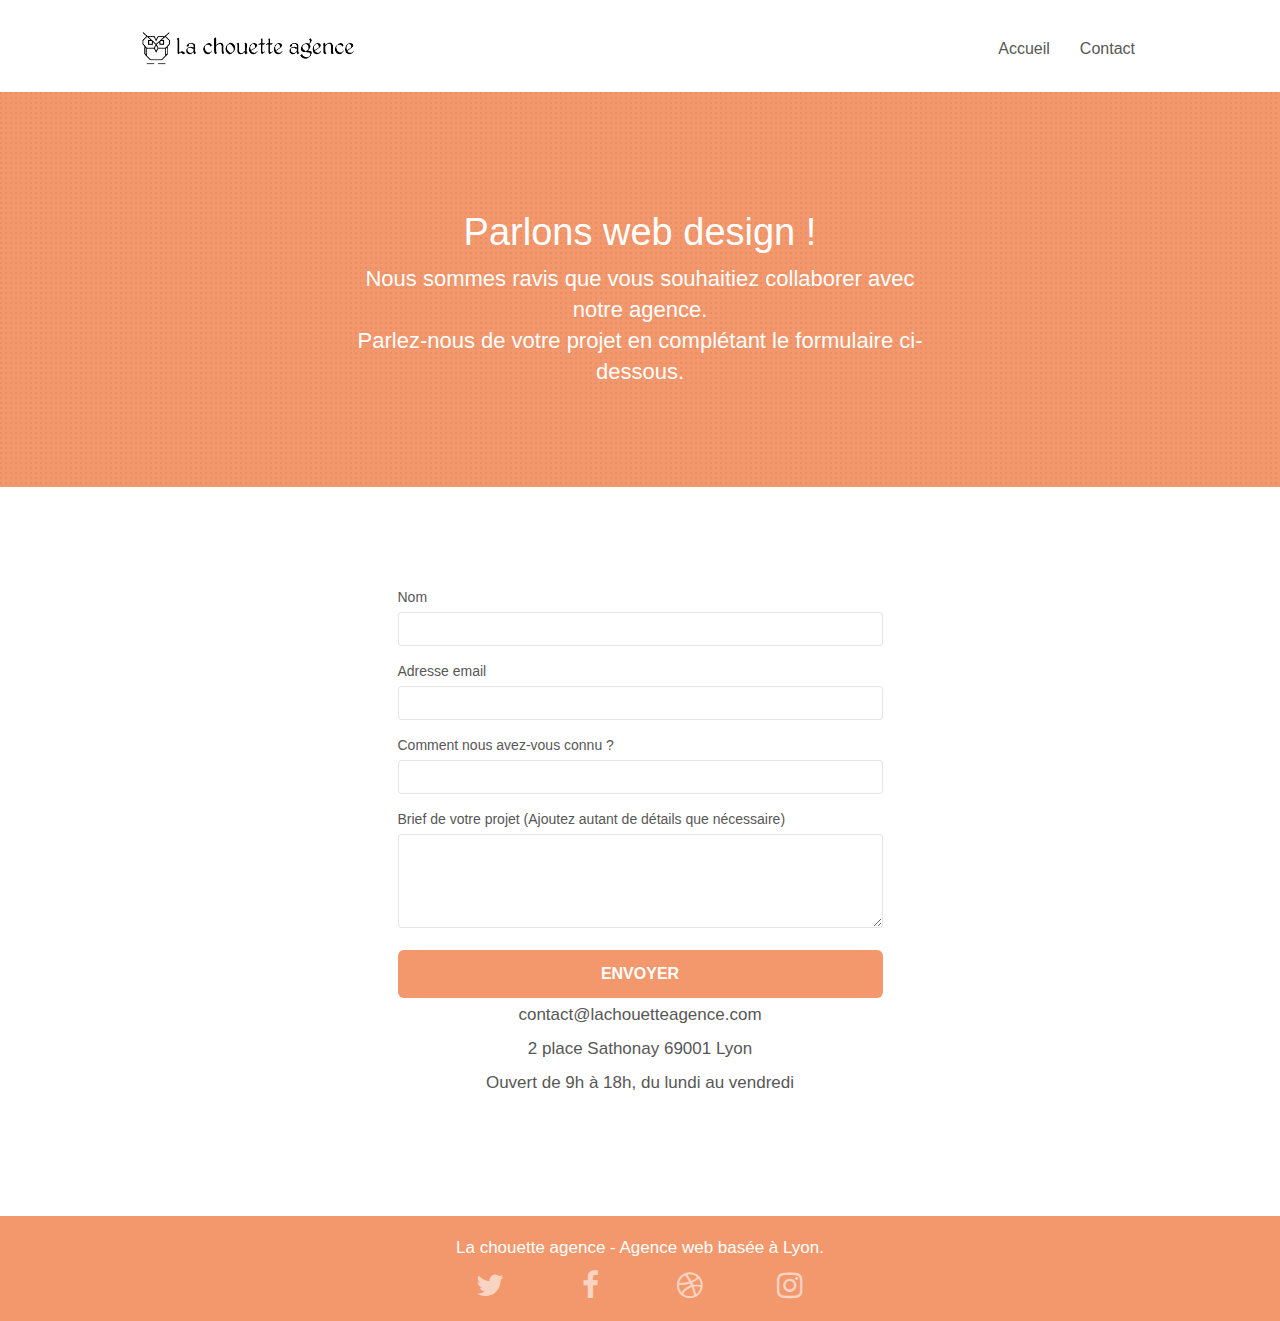
==== contact.html @ 92f88ef2 "<blockquote> pour citation + contraste sur texte" ====
<!doctype html>
<html lang="fr">
<head>
    <meta charset="UTF-8">
    <meta name="description" content="Agence de web design basée à Lyon en région Auvergne-Rhône-Alpes">
	<meta name="robots" content="index, follow"/>
    <meta name="viewport" content="width=device-width, initial-scale=1.0, viewport-fit=cover">
    <link rel="shortcut icon" type="image/png" href="favicon.jpg">
    
	<link rel="stylesheet" type="text/css" href="./css/bootstrap.css">
	<link rel="stylesheet" type="text/css" href="style.css">
	<link rel="stylesheet" type="text/css" href="./css/font-awesome.css">
	<link rel="stylesheet" type="text/css" href="./css/et-line.css">

	<title>La Chouette Agence</title>

<!-- Analytics -->

<!-- Global site tag (gtag.js) - Google Analytics -->
<script async src="https://www.googletagmanager.com/gtag/js?id=G-8JYK0KN8S6"></script>
	<script>
	window.dataLayer = window.dataLayer || [];
	function gtag(){dataLayer.push(arguments);}
	gtag('js', new Date());

	gtag('config', 'G-8JYK0KN8S6');
	</script>

</head>

<body>
<!-- Principal conteneur -->
<div class="page-container">
    
<!-- bloc-0 -->
<header class="bloc bgc-white l-bloc " id="bloc-0">
	<div class="container bloc-sm">
		<nav class="navbar row">
			<div class="navbar-header">
				<a class="navbar-brand" href="index.html">
				<img src="img/la-chouette-agence.png" alt="Logo Web Design Chouette Agence" height="40"/></a>
				
				<button id="nav-toggle" type="button" class="ui-navbar-toggle navbar-toggle" data-toggle="collapse" data-target=".navbar-1">
					<span class="sr-only">Toggle navigation</span>
					<span class="icon-bar"></span>
					<span class="icon-bar"></span>
					<span class="icon-bar"></span>
				</button>
			</div>
			<div class="collapse navbar-collapse navbar-1 special-dropdown-nav">
				<ul class="site-navigation nav navbar-nav">
					<li><a href="index.html">Accueil</a></li>
					<li><a href="contact.html">Contact</a></li>
				</ul>
			</div>
		</nav>
	</div>
</header>
<!-- bloc-0 END -->

<!-- bloc-6 -->
<div class="bloc bg-dots-bg bg-repeat bgc-atomic-tangerine d-bloc bloc-bg-texture texture-paper" id="bloc-6">
	<div class="container bloc-lg">
		<div class="row">
			<div class="col-sm-12">
				<h1 class="text-center hero-bloc-text tc-white">Parlons web design !</h1>
				<h2 class="text-center mg-lg tc-white tight-width-whitespace">Nous sommes ravis que vous souhaitiez collaborer avec notre agence.<br>
					Parlez-nous de votre projet en complétant le formulaire ci-dessous.</h2>
			</div>
		</div>
	</div>
</div>
<!-- bloc-6 END -->

<!-- bloc-7 -->
<div class="bloc bgc-white l-bloc" id="bloc-7">
	<div class="container bloc-lg">
		<div class="row responsive-center">
			<div class="col-sm-6">
				<form id="form_1" novalidate success-msg="Your message has been sent." fail-msg="Sorry it seems that our mail server is not responding, Sorry for the inconvenience!">
					<div class="form-group">
						<label>Nom</label>
						<input id="name" class="form-control" required />
					</div>
					<div class="form-group">
						<label>Adresse email</label>
						<input id="email" class="form-control" type="email" required />
					</div>
					<div class="form-group">
						<label>Comment nous avez-vous connu ?</label>
						<input class="form-control" type="email" required id="input_504" />
					</div>
					<div class="form-group">
						<label>Brief de votre projet (Ajoutez autant de détails que nécessaire)<br></label>
						<textarea id="message" class="form-control" rows="4" cols="50" required></textarea>
					</div> 
					<button class="bloc-button btn btn-lg btn-block cta-hero btn-atomic-tangerine" type="submit">Envoyer</button>
				</form>
			</div>
			<div class="col-sm-6 responsive-center sizing">
				<p>contact@lachouetteagence.com</p>
				<p>2 place Sathonay 69001 Lyon</p>
				<p>Ouvert de 9h à 18h, du lundi au vendredi</p>
				</p>
			</div>
		</div>
	</div>
</div>
<!-- bloc-7 END -->

<!-- ScrollToTop Button -->
<a class="bloc-button btn btn-d scrollToTop" onclick="scrollToTarget('1')"><span class="fa fa-chevron-up"></span></a>
<!-- ScrollToTop Button END-->


<!-- Footer - bloc-8 -->
<footer class="bloc bgc-atomic-tangerine d-bloc" id="bloc-8">
	<div class="container bloc-sm">
		<div class="row">
			<div class="col-sm-12">
				<p class="text-center white">La chouette agence - Agence web basée à Lyon.</p>
				<div class="row row-no-gutters social">
					<div class="col-sm-3">
						<div class="text-center">
							<a class="social" href="index.html"><span class="fa fa-twitter icon-md"></span></a>
						</div>
					</div>
					<div class="col-sm-3">
						<div class="text-center">
							<a class="social" href="index.html"><span class="fa fa-facebook icon-md"></span></a>
						</div>
					</div>
					<div class="col-sm-3">
						<div class="text-center">
							<a class="social" href="index.html"><span class="fa fa-dribbble icon-md"></span></a>
						</div>
					</div>
					<div class="col-sm-3">
						<div class="text-center">
							<a class="social" href="index.html"><span class="fa fa-instagram icon-md"></span></a>
						</div>
					</div>
				</div>
			</div>
		</div>
	</div>
</footer>
<!-- Footer - bloc-8 END -->

</div>
<!-- Principal conteneur END -->
    
<script src="./js/jquery-2.1.0.js"></script>
<script src="./js/bootstrap.js"></script>
<script src="./js/blocs.js"></script>
<script src="./js/jqBootstrapValidation.js"></script>
<script src="./js/formHandler.js"></script>

</body>
</html>
---- style.css ----
body {
    margin: 0;
    padding: 0;
    background: #FFF;
    overflow-x: hidden;
    -webkit-font-smoothing: antialiased;
    -moz-osx-font-smoothing: grayscale;
}

strong {
    font-weight:normal;
}

.text-justify {
    display: flex;
    flex-direction: column;
    align-items: center;
}

a,
button {
    transition: all .3s ease-in-out;
    outline: none!important;
}

a:hover {
    text-decoration: none;
    cursor: pointer;
}

#page-loading-blocs-notifaction {
    position: fixed;
    top: 0;
    bottom: 0;
    width: 100%;
    z-index: 100000;
    background: #FFFFFF url("img/pageload-spinner.gif") no-repeat center center;
}

.bloc {
    width: 100%;
    clear: both;
    -webkit-background-size: cover;
    -moz-background-size: cover;
    -o-background-size: cover;
    background-size: cover;
    position: relative;
}

.bloc .container {
    padding-left: 0;
    padding-right: 0;
}

.bloc-lg {
    padding: 100px 50px;
}

.bloc-md {
    padding: 50px;
}

.bloc-sm {
    padding: 20px 50px;
}

.bg-center,
.bg-l-edge,
.bg-r-edge,
.bg-t-edge,
.bg-b-edge,
.bg-tl-edge,
.bg-bl-edge,
.bg-tr-edge,
.bg-br-edge,
.bg-repeat {
    -webkit-background-size: auto!important;
    -moz-background-size: auto!important;
    -o-background-size: auto!important;
    background-size: auto!important;
}

.bg-repeat {
    background: repeat;
}

.bg-t-edge {
    background: top no-repeat;
}

.bloc-bg-texture::before {
    content: "";
    background-size: 2px 2px;
    position: absolute;
    top: 0;
    bottom: 0;
    left: 0;
    right: 0;
}

/* .texture-paper::before {
    background: url("img/texture-paper.png");
    background-size: 280px 280px;
} */

.b-parallax {
    background-attachment: fixed;
}

.d-bloc {
    color: rgba(255, 255, 255, .7);
}

.d-bloc button:hover {
    color: rgba(255, 255, 255, .9);
}

.d-bloc .icon-round,
.d-bloc .icon-square,
.d-bloc .icon-rounded,
.d-bloc .icon-semi-rounded-a,
.d-bloc .icon-semi-rounded-b {
    border-color: rgba(255, 255, 255, .9);
}

.d-bloc .divider-h span {
    border-color: rgba(255, 255, 255, .2);
}

.d-bloc .a-btn,
.d-bloc .navbar a,
.d-bloc .navbar-brand,
.d-bloc a .icon-sm,
.d-bloc a .icon-md,
.d-bloc a .icon-lg,
.d-bloc a .icon-xl,
.d-bloc h1 a,
.d-bloc h2 a,
.d-bloc h3 a,
.d-bloc h4 a,
.d-bloc h5 a,
.d-bloc h6 a,
.d-bloc p a {
    color: rgba(255, 255, 255, .6);
}

.d-bloc .a-btn:hover,
.d-bloc .navbar a:hover,
.d-bloc .navbar-brand:hover,
.d-bloc a:hover .icon-sm,
.d-bloc a:hover .icon-md,
.d-bloc a:hover .icon-lg,
.d-bloc a:hover .icon-xl,
.d-bloc h1 a:hover,
.d-bloc h2 a:hover,
.d-bloc h3 a:hover,
.d-bloc h4 a:hover,
.d-bloc h5 a:hover,
.d-bloc h6 a:hover,
.d-bloc p a:hover {
    color: rgba(255, 255, 255, 1);
}

.d-bloc .navbar-toggle .icon-bar {
    background: rgba(255, 255, 255, 1);
}

.d-bloc .btn-wire,
.d-bloc .btn-wire:hover {
    color: rgba(255, 255, 255, 1);
    border-color: rgba(255, 255, 255, 1);
}

.d-bloc .panel {
    color: rgba(0, 0, 0, .5);
}

.d-bloc .panel button:hover {
    color: rgba(0, 0, 0, .7);
}

.d-bloc .panel icon {
    border-color: rgba(0, 0, 0, .7);
}

.d-bloc .panel .divider-h span {
    border-color: rgba(0, 0, 0, .1);
}

.d-bloc .panel .a-btn {
    color: rgba(0, 0, 0, .6);
}

.d-bloc .panel .a-btn:hover {
    color: rgba(0, 0, 0, 1);
}

.d-bloc .panel .btn-wire,
.d-bloc .panel .btn-wire:hover {
    color: rgba(0, 0, 0, .7);
    border-color: rgba(0, 0, 0, .3);
}

.d-bloc .panel,
.l-bloc {
    color: rgba(0, 0, 0, .5);
}

.d-bloc .panel button:hover,
.l-bloc button:hover {
    color: rgba(0, 0, 0, .7);
}

.l-bloc .icon-round,
.l-bloc .icon-square,
.l-bloc .icon-rounded,
.l-bloc .icon-semi-rounded-a,
.l-bloc .icon-semi-rounded-b {
    border-color: rgba(0, 0, 0, .7);
}

.d-bloc .panel .divider-h span,
.l-bloc .divider-h span {
    border-color: rgba(0, 0, 0, .1);
}

.d-bloc .panel .a-btn,
.l-bloc .a-btn,
.l-bloc .navbar a,
.l-bloc .navbar-brand,
.l-bloc a .icon-sm,
.l-bloc a .icon-md,
.l-bloc a .icon-lg,
.l-bloc a .icon-xl,
.l-bloc h1 a,
.l-bloc h2 a,
.l-bloc h3 a,
.l-bloc h4 a,
.l-bloc h5 a,
.l-bloc h6 a,
.l-bloc p a {
    color: rgba(0, 0, 0, .6);
}

.d-bloc .panel .a-btn:hover,
.l-bloc .a-btn:hover,
.l-bloc .navbar a:hover,
.l-bloc .navbar-brand:hover,
.l-bloc a:hover .icon-sm,
.l-bloc a:hover .icon-md,
.l-bloc a:hover .icon-lg,
.l-bloc a:hover .icon-xl,
.l-bloc h1 a:hover,
.l-bloc h2 a:hover,
.l-bloc h3 a:hover,
.l-bloc h4 a:hover,
.l-bloc h5 a:hover,
.l-bloc h6 a:hover,
.l-bloc p a:hover {
    color: rgba(0, 0, 0, 1);
}

.l-bloc .navbar-toggle .icon-bar {
    color: rgba(0, 0, 0, .6);
}

.d-bloc .panel .btn-wire,
.d-bloc .panel .btn-wire:hover,
.l-bloc .btn-wire,
.l-bloc .btn-wire:hover {
    color: rgba(0, 0, 0, .7);
    border-color: rgba(0, 0, 0, .3);
}

.voffset {
    margin-top: 30px;
}

.remark {
    font-size: 18px;
}

.voffset-lg {
    margin-top: 80px;
}

.row-no-gutters {
    margin-right: 0;
    margin-left: 0;
}

.row.row-no-gutters > [class^="col-"],
.row.row-no-gutters > [class*=" col-"] {
    padding-right: 0;
    padding-left: 0;
}

#bloc-1-hero h1 {
    font-size: 32px;
}

.navbar {
    margin-bottom: 0;
    z-index: 1;
}

.navbar-brand {
    height: auto;
    padding: 3px 15px;
    font-size: 25px;
    font-weight: normal;
    font-weight: 600;
    line-height: 44px;
}

.navbar-brand img {
    max-height: 200px;
    margin: 0 5px 0 0;
    display: inline;
}

.navbar-brand img[src$=svg] {
    min-width: 100px;
}

.nav-center .navbar-brand img {
    margin: 0;
}

.navbar .nav {
    padding-top: 2px;
    margin-right: -16px;
    float: right;
    z-index: 1;
}

.nav > li {
    float: left;
    margin-top: 4px;
    font-size: 16px;
}

.navbar-nav .open .dropdown-menu > li > a {
    text-align: inherit;
}

.nav > li a:hover,
.nav > li a:focus {
    background: transparent;
}

.navbar-toggle {
    margin: 10px 10px 0 0;
    border: 0px;
}

.navbar-toggle:hover {
    background: transparent!important;
}

.navbar-toggle .icon-bar {
    background-color: rgba(0, 0, 0, .5);
    width: 26px;
}

.nav-invert .navbar .nav {
    float: left;
}

.nav-invert .navbar-header,
.nav-invert .navbar-brand {
    float: right;
    position: relative;
    z-index: 2;
}

@media (min-width: 768px) {
    .site-navigation {
        position: absolute;
        top: 50%;
        right: 20px;
        transform: translate(0, -50%);
        -webkit-transform: translateY(-50%);
    }
    .nav > li .dropdown-menu a,
    .nav > li .dropdown-menu a:hover {
        color: #484848;
    }
    .nav-invert .site-navigation {
        left: 0;
        right: 0;
    }
    .nav-center {
        text-align: center;
    }
    .nav-center .navbar-header {
        width: 100%;
    }
    .nav-center .navbar-header,
    .nav-center .navbar-brand,
    .nav-center .nav > li {
        float: none;
        display: inline-block;
    }
    .nav-center .site-navigation {
        position: relative;
        width: 100%;
        right: 0;
        margin-right: 0px;
        margin-top: 20px;
    }
    .nav-center.mini-nav .navbar-toggle {
        float: none;
        margin: 10px auto 0;
    }
}

.nav > li > .dropdown a {
    background: none!important;
    display: block;
    padding: 14px 15px;
}

nav .caret {
    margin: 0 5px;
}

.dropdown-menu .dropdown-menu {
    top: -8px;
    left: 100%;
}

.dropdown-menu .dropmenu-flow-right {
    top: 100%;
    left: 0;
    margin-left: -1px;
    border-top-left-radius: 0;
    border-top-right-radius: 0;
}

.dropdown-menu .dropdown span {
    border: 4px solid black;
    border-top-color: transparent;
    border-right-color: transparent;
    border-bottom-color: transparent;
    margin: 6px -5px 0 0!important;
    float: right;
}

.mg-md {
    margin-top: 10px;
    margin-bottom: 20px;
}

.mg-lg {
    margin-top: 10px;
    margin-bottom: 40px;
}

.btn {
    margin: 0 5px 5px 0;
}

.btn.pull-right {
    margin: 0 0 5px 5px;
}

.btn-d,
.btn-d:hover,
.btn-d:focus {
    color: #FFF;
    background: rgba(0, 0, 0, .3);
}

button {
    outline: none!important;
}

.btn-rd {
    border-radius: 40px;
}

.btn-clean {
    border: 1px solid rgba(0, 0, 0, .08);
    border-bottom-color: rgba(0, 0, 0, .1);
    text-shadow: 0 1px 0 rgba(0, 0, 1, .1);
    box-shadow: 0 1px 3px rgba(0, 0, 1, .25), inset 0 1px 0 0 rgba(255, 255, 255, .15);
}

.icon-md {
    font-size: 30px!important;
}

.icon-lg {
    font-size: 60px!important;
}

.sm-shadow {
    text-shadow: 0 1px 2px rgba(0, 0, 0, .3);
}

.panel-sq,
.panel-sq .panel-heading,
.panel-sq .panel-footer {
    border-radius: 0;
}

.panel-rd {
    border-radius: 30px;
}

.panel-rd .panel-heading {
    border-radius: 29px 29px 0 0;
}

.panel-rd .panel-footer {
    border-radius: 0 0 29px 29px;
}

.form-control {
    border-color: rgba(0, 0, 0, .1);
    box-shadow: none;
}

.scrollToTop {
    width: 40px;
    height: 40px;
    position: fixed;
    bottom: 20px;
    right: 20px;
    opacity: 0;
    z-index: 500;
    transition: all .3s ease-in-out;
}

.scrollToTop span {
    margin-top: 6px;
}

.showScrollTop {
    font-size: 14px;
    opacity: 1;
}

a[data-lightbox] {
    position: relative;
    display: block;
    text-align: center;
}

a[data-lightbox]:hover::before {
    content: "+";
    font-family: "HelveticaNeue-Light", "Helvetica Neue Light", "Helvetica Neue", Helvetica, Arial;
    font-size: 32px;
    width: 50px;
    height: 50px;
    margin-left: -25px;
    border-radius: 50%;
    background: rgba(0, 0, 0, .6);
    color: #FFF;
    font-weight: 100;
    z-index: 1;
    position: absolute;
    top: 50%;
    transform: translateY(-50%);
    -webkit-transform: translateY(-50%);
}

a[data-lightbox]:hover img {
    opacity: 0.6;
    -webkit-animation-fill-mode: none;
    animation-fill-mode: none;
}

#lightbox-modal {
    display: flex;
    align-items: center;
}

#lightbox-modal .modal-dialog {
    width: 90%;
    max-width: 900px;
    margin: 0 auto 0;
}

#lightbox-modal .modal-dialog img {
    max-height: 90vh;
    margin: 0 auto;
}

.lightbox-caption {
    padding: 20px;
    color: #FFF;
    background: rgba(0, 0, 0, .5);
    position: absolute;
    left: 15px;
    right: 15px;
    bottom: 5px;
}

.close-lightbox {
    color: #FFF;
    font-size: 30px;
    position: absolute;
    top: 20px;
    right: 20px;
    z-index: 20;
    background: rgba(0, 0, 0, .5);
    border: none;
    line-height: 30px;
    padding: 0 9px 5px;
    opacity: 0.3;
}

.close-lightbox:hover,
.next-lightbox:hover,
.prev-lightbox:hover {
    opacity: 1.0;
    color: #FFF;
}

.next-lightbox,
.prev-lightbox {
    font-size: 20px;
    color: rgba(255, 255, 255, .9);
    background: rgba(0, 0, 0, .5);
    transition: all .2s ease-in-out;
    position: absolute;
    top: 45%;
    z-index: 1;
    opacity: 0.4;
}

.next-lightbox {
    padding: 6px 8px 1px 13px;
    right: 25px;
}

.prev-lightbox {
    padding: 6px 13px 1px 10px;
    left: 25px;
}

.snapshot-lb .modal-body {
    padding-bottom: 45px;
}

.snapshot-lb .lightbox-caption {
    padding: 0;
    color: rgba(0, 0, 0, .5);
    background: none;
}

h1,
h2,
h3,
h4,
h5,
h6,
p,
label,
.btn,
a {
    font-family: "helvetica";
    font-weight: 400;
    color: #575757!important;
}

.container {
    max-width: 1000px;
}

.hero-bloc-text {
    font-size: 38px;
}

.hero-bloc-text-sub {
    font-size: 36px;
}

.statement-bloc-text {
    line-height: 26px;
    font-style: italic;
    font-size: 20px;
    text-align: center;
    font-weight: lighter;
    max-width: 520px;
    margin: auto auto auto auto;
}

p {
    font-size: 17px;
}

.tight-width-whitespace {
    max-width: 600px;
    margin: auto auto auto auto;
}

.h1 {
    font-size: 20px;
    font-family: "Open Sans";
}

.cta-hero {
    margin-top: 22px;
    color: #FFFFFF!important;
    text-transform: uppercase;
    padding: 12px 28px 12px 28px;
    font-size: 16px;
    font-weight: 700;
}

.social {
    max-width: 400px;
    margin: auto auto auto auto;
}

h2 {
    font-size: 22px;
    line-height: 1.4em;
}

h3 {
    font-size: 15px;
    text-transform: uppercase;
    font-weight: 700;
    color: #333333!important;
}

.med-width-whitespace {
    max-width: 800px;
    margin: auto auto auto auto;
    box-shadow: 0px 0px 0px #000000;
}

h1 {
    color: #333333!important;
}

h4 {
    color: #333333!important;
}

.icons {
    margin-bottom: 14px;
    margin-top: 24px;
}

.white {
    color: #FFFFFF!important;
}

.portfolio-thumb {
    margin-bottom: 24px;
}

.portfolio-row {
    margin-bottom: 44px;
    margin-top: 50px;
}

.avatar {
    box-shadow: 0px 4px 9px rgba(0, 0, 0, 0.3);
}

.black-background {
    background-color: rgba(100, 86, 50, 0.95);
    padding: 40px 40px 40px 40px;
}

.bold-link {
    font-weight: 900;
    text-decoration: underline!important;
}

.bgc-white {
    background-color: #FFFFFF;
}

.bgc-dark-slate-blue {
    background-color: #364577;
}

.bgc-atomic-tangerine {
    background-color: #F3976C;
}

.tc-white {
    color: #FFFF!important;
}

.btn-atomic-tangerine {
    background: #F3976C;
    color: #FFFFFF!important;
}

.btn-atomic-tangerine:hover {
    background: #c27956!important;
    color: #FFFFFF!important;
}

.ltc-white {
    color: #FFFFFF!important;
}

.ltc-white:hover {
    color: #cccccc!important;
}

.ltc-atomic-tangerine {
    color: #F3976C!important;
}

.ltc-atomic-tangerine:hover {
    color: #c27956!important;
}

.icon-dark-slate-blue {
    color: #364577!important;
    border-color: #364577!important;
}

.bg-dots-bg {
    background-image: url("img/dots-bg.png");
}

/* .bg-lines-h2-bg {
    background-image: url("img/lines-h2-bg.png");
} */

.bg-banniere {
    background-image: url("img/la-chouette-agence-banniere.jpg");
}

.bg-presentation {
    background-image: url("img/image-de-presentation.bmp");
}

@media (max-width: 1024px) {
    .bloc {
        padding-left: 20px;
        padding-right: 20px;
    }
    .bloc.full-width-bloc,
    .bloc-tile-2.full-width-bloc .container,
    .bloc-tile-3.full-width-bloc .container,
    .bloc-tile-4.full-width-bloc .container {
        padding-left: 0;
        padding-right: 0;
    }
}

@media (max-width: 992px) and (min-width: 768px) {
    .navbar .nav {
        max-width: 80%
    }
    .nav-center.navbar .nav {
        max-width: 100%
    }
}

@media only screen and (min-width: 768px) and (max-width: 1024px) and (orientation: landscape) {
    .b-parallax {
        background-attachment: scroll;
    }
}

@media only screen and (min-width: 1024px) and (max-width: 1366px) and (-webkit-min-device-pixel-ratio: 1.5) {
    .b-parallax {
        background-attachment: scroll;
    }
}

@media (max-width: 991px) {
    .container {
        width: 100%;
    }
    .b-parallax {
        background-attachment: scroll;
    }
    .page-container,
    #hero-bloc {
        overflow-x: hidden;
        position: relative;
    }
    /* .bloc {
        padding-left: constant(safe-area-inset-left);
        padding-right: constant(safe-area-inset-right);
    } */
    .bloc-group,
    .bloc-group .bloc {
        display: block;
        width: 100%;
    }
    .bloc-fill-screen .fill-bloc-top-edge,
    .bloc-fill-screen .fill-bloc-bottom-edge {
        padding: 0 20px;
        /* padding-left: constant(safe-area-inset-left);
        padding-right: constant(safe-area-inset-right); */
    }
}

@media (max-width: 767px) {
    .page-container {
        overflow-x: hidden;
        position: relative;
    }
    h1,
    h2,
    h3,
    h4,
    h5,
    h6,
    p,
    #disqus_thread {
        padding-left: 10px!important;
        padding-right: 10px!important;
    }
    .b-parallax {
        background-attachment: scroll;
    }
    .navbar .nav {
        padding-top: 0;
        border-top: 1px solid rgba(0, 0, 0, .2);
        float: none!important;
    }
    .navbar.row {
        margin-left: 0;
        margin-right: 0;
    }
    .site-navigation {
        position: inherit;
        transform: none;
        -webkit-transform: none;
        -ms-transform: none;
    }
    .nav > li {
        margin-top: 0;
        border-bottom: 1px solid rgba(0, 0, 0, .1);
        background: rgba(0, 0, 0, .05);
        text-align: left;
        padding-left: 15px;
        width: 100%;
    }
    .nav > li:hover {
        background: rgba(0, 0, 0, .08);
    }
    .dropdown .dropdown a .caret {
        float: none;
        margin: 5px 0 0 10px!important;
        border: 4px solid black;
        border-bottom-color: transparent;
        border-right-color: transparent;
        border-left-color: transparent;
    }
    #hero-bloc .navbar .nav {
        background: rgba(0, 0, 0, .8);
    }
    #hero-bloc .navbar .nav a {
        color: rgba(255, 255, 255, .6);
    }
    .hero {
        padding: 50px 0;
    }
    .hero-nav {
        left: -1px;
        right: -1px;
    }
    .navbar-collapse {
        padding: 0;
        overflow-x: hidden;
        -webkit-box-shadow: none;
        box-shadow: none;
    }
    .navbar-brand img {
        max-height: 40px;
        width: auto;
    }
    .nav-invert .navbar-header {
        float: none;
        width: 100%;
    }
    .nav-invert .navbar-toggle {
        float: left;
        margin-left: 10px;
    }
    .bloc {
        padding-left: 0;
        padding-right: 0;
    }
    .bloc-xxl,
    .bloc-xl,
    .bloc-lg {
        padding: 40px 0;
    }
    .bloc-sm,
    .bloc-md {
        padding-left: 0;
        padding-right: 0;
    }
    .bloc-tile-2 .container,
    .bloc-tile-3 .container,
    .bloc-tile-4 .container,
    .bloc-fill-screen .fill-bloc-top-edge,
    .bloc-fill-screen .fill-bloc-bottom-edge {
        padding-left: 0;
        padding-right: 0;
    }
    .a-block {
        padding: 0 10px;
    }
    .btn-dwn {
        display: none;
    }
    .voffset {
        margin-top: 5px;
    }
    .voffset-md {
        margin-top: 20px;
    }
    .voffset-lg {
        margin-top: 30px;
    }
    form {
        padding: 5px;
    }
    .close-lightbox {
        display: inline-block;
    }
    .blocsapp-device-iphone5 {
        background-size: 216px 425px;
        padding-top: 60px;
        width: 216px;
        height: 425px;
    }
    .blocsapp-device-iphone5 img {
        width: 180px;
        height: 320px;
    }
}

@media (max-width: 400px) {
    .bloc {
        padding-left: 0;
        padding-right: 0;
    }
}

@media (max-width: 767px) {
    .bloc-mob-center-text {
        text-align: center;
    }
}

.responsive {
    display: flex;
    flex-direction: column;
    align-items: center;
}

.responsive-center {
    display: flex;
    flex-direction: column;
    align-items: center;
}

.sizing {
    width: 100%;
}
---- css/et-line.css ----
@font-face {
    font-family: et-line;
    src: url(../fonts/et-line.eot);
    src: url(../fonts/et-line.eot?#iefix) format('embedded-opentype'), url(../fonts/et-line.woff) format('woff'), url(../fonts/et-line.ttf) format('truetype'), url(../fonts/et-line.svg#et-line) format('svg');
    font-weight: 400;
    font-style: normal
}

.et-icon-adjustments,
.et-icon-alarmclock,
.et-icon-anchor,
.et-icon-aperture,
.et-icon-attachment,
.et-icon-bargraph,
.et-icon-basket,
.et-icon-beaker,
.et-icon-bike,
.et-icon-book-open,
.et-icon-briefcase,
.et-icon-browser,
.et-icon-calendar,
.et-icon-camera,
.et-icon-caution,
.et-icon-chat,
.et-icon-circle-compass,
.et-icon-clipboard,
.et-icon-clock,
.et-icon-cloud,
.et-icon-compass,
.et-icon-desktop,
.et-icon-dial,
.et-icon-document,
.et-icon-documents,
.et-icon-download,
.et-icon-dribbble,
.et-icon-edit,
.et-icon-envelope,
.et-icon-expand,
.et-icon-facebook,
.et-icon-flag,
.et-icon-focus,
.et-icon-gears,
.et-icon-genius,
.et-icon-gift,
.et-icon-global,
.et-icon-globe,
.et-icon-googleplus,
.et-icon-grid,
.et-icon-happy,
.et-icon-hazardous,
.et-icon-heart,
.et-icon-hotairballoon,
.et-icon-hourglass,
.et-icon-key,
.et-icon-laptop,
.et-icon-layers,
.et-icon-lifesaver,
.et-icon-lightbulb,
.et-icon-linegraph,
.et-icon-linkedin,
.et-icon-lock,
.et-icon-magnifying-glass,
.et-icon-map,
.et-icon-map-pin,
.et-icon-megaphone,
.et-icon-mic,
.et-icon-mobile,
.et-icon-newspaper,
.et-icon-notebook,
.et-icon-paintbrush,
.et-icon-paperclip,
.et-icon-pencil,
.et-icon-phone,
.et-icon-picture,
.et-icon-pictures,
.et-icon-piechart,
.et-icon-presentation,
.et-icon-pricetags,
.et-icon-printer,
.et-icon-profile-female,
.et-icon-profile-male,
.et-icon-puzzle,
.et-icon-quote,
.et-icon-recycle,
.et-icon-refresh,
.et-icon-ribbon,
.et-icon-rss,
.et-icon-sad,
.et-icon-scissors,
.et-icon-scope,
.et-icon-search,
.et-icon-shield,
.et-icon-speedometer,
.et-icon-strategy,
.et-icon-streetsign,
.et-icon-tablet,
.et-icon-target,
.et-icon-telescope,
.et-icon-toolbox,
.et-icon-tools,
.et-icon-tools-2,
.et-icon-trophy,
.et-icon-tumblr,
.et-icon-twitter,
.et-icon-upload,
.et-icon-video,
.et-icon-wallet,
.et-icon-wine {
    font-family: et-line;
    speak: none;
    font-style: normal;
    font-weight: 400;
    font-variant: normal;
    text-transform: none;
    line-height: 1;
    -webkit-font-smoothing: antialiased;
    -moz-osx-font-smoothing: grayscale;
    display: inline-block
}

.et-icon-mobile:before {
    content: "\e000"
}

.et-icon-laptop:before {
    content: "\e001"
}

.et-icon-desktop:before {
    content: "\e002"
}

.et-icon-tablet:before {
    content: "\e003"
}

.et-icon-phone:before {
    content: "\e004"
}

.et-icon-document:before {
    content: "\e005"
}

.et-icon-documents:before {
    content: "\e006"
}

.et-icon-search:before {
    content: "\e007"
}

.et-icon-clipboard:before {
    content: "\e008"
}

.et-icon-newspaper:before {
    content: "\e009"
}

.et-icon-notebook:before {
    content: "\e00a"
}

.et-icon-book-open:before {
    content: "\e00b"
}

.et-icon-browser:before {
    content: "\e00c"
}

.et-icon-calendar:before {
    content: "\e00d"
}

.et-icon-presentation:before {
    content: "\e00e"
}

.et-icon-picture:before {
    content: "\e00f"
}

.et-icon-pictures:before {
    content: "\e010"
}

.et-icon-video:before {
    content: "\e011"
}

.et-icon-camera:before {
    content: "\e012"
}

.et-icon-printer:before {
    content: "\e013"
}

.et-icon-toolbox:before {
    content: "\e014"
}

.et-icon-briefcase:before {
    content: "\e015"
}

.et-icon-wallet:before {
    content: "\e016"
}

.et-icon-gift:before {
    content: "\e017"
}

.et-icon-bargraph:before {
    content: "\e018"
}

.et-icon-grid:before {
    content: "\e019"
}

.et-icon-expand:before {
    content: "\e01a"
}

.et-icon-focus:before {
    content: "\e01b"
}

.et-icon-edit:before {
    content: "\e01c"
}

.et-icon-adjustments:before {
    content: "\e01d"
}

.et-icon-ribbon:before {
    content: "\e01e"
}

.et-icon-hourglass:before {
    content: "\e01f"
}

.et-icon-lock:before {
    content: "\e020"
}

.et-icon-megaphone:before {
    content: "\e021"
}

.et-icon-shield:before {
    content: "\e022"
}

.et-icon-trophy:before {
    content: "\e023"
}

.et-icon-flag:before {
    content: "\e024"
}

.et-icon-map:before {
    content: "\e025"
}

.et-icon-puzzle:before {
    content: "\e026"
}

.et-icon-basket:before {
    content: "\e027"
}

.et-icon-envelope:before {
    content: "\e028"
}

.et-icon-streetsign:before {
    content: "\e029"
}

.et-icon-telescope:before {
    content: "\e02a"
}

.et-icon-gears:before {
    content: "\e02b"
}

.et-icon-key:before {
    content: "\e02c"
}

.et-icon-paperclip:before {
    content: "\e02d"
}

.et-icon-attachment:before {
    content: "\e02e"
}

.et-icon-pricetags:before {
    content: "\e02f"
}

.et-icon-lightbulb:before {
    content: "\e030"
}

.et-icon-layers:before {
    content: "\e031"
}

.et-icon-pencil:before {
    content: "\e032"
}

.et-icon-tools:before {
    content: "\e033"
}

.et-icon-tools-2:before {
    content: "\e034"
}

.et-icon-scissors:before {
    content: "\e035"
}

.et-icon-paintbrush:before {
    content: "\e036"
}

.et-icon-magnifying-glass:before {
    content: "\e037"
}

.et-icon-circle-compass:before {
    content: "\e038"
}

.et-icon-linegraph:before {
    content: "\e039"
}

.et-icon-mic:before {
    content: "\e03a"
}

.et-icon-strategy:before {
    content: "\e03b"
}

.et-icon-beaker:before {
    content: "\e03c"
}

.et-icon-caution:before {
    content: "\e03d"
}

.et-icon-recycle:before {
    content: "\e03e"
}

.et-icon-anchor:before {
    content: "\e03f"
}

.et-icon-profile-male:before {
    content: "\e040"
}

.et-icon-profile-female:before {
    content: "\e041"
}

.et-icon-bike:before {
    content: "\e042"
}

.et-icon-wine:before {
    content: "\e043"
}

.et-icon-hotairballoon:before {
    content: "\e044"
}

.et-icon-globe:before {
    content: "\e045"
}

.et-icon-genius:before {
    content: "\e046"
}

.et-icon-map-pin:before {
    content: "\e047"
}

.et-icon-dial:before {
    content: "\e048"
}

.et-icon-chat:before {
    content: "\e049"
}

.et-icon-heart:before {
    content: "\e04a"
}

.et-icon-cloud:before {
    content: "\e04b"
}

.et-icon-upload:before {
    content: "\e04c"
}

.et-icon-download:before {
    content: "\e04d"
}

.et-icon-target:before {
    content: "\e04e"
}

.et-icon-hazardous:before {
    content: "\e04f"
}

.et-icon-piechart:before {
    content: "\e050"
}

.et-icon-speedometer:before {
    content: "\e051"
}

.et-icon-global:before {
    content: "\e052"
}

.et-icon-compass:before {
    content: "\e053"
}

.et-icon-lifesaver:before {
    content: "\e054"
}

.et-icon-clock:before {
    content: "\e055"
}

.et-icon-aperture:before {
    content: "\e056"
}

.et-icon-quote:before {
    content: "\e057"
}

.et-icon-scope:before {
    content: "\e058"
}

.et-icon-alarmclock:before {
    content: "\e059"
}

.et-icon-refresh:before {
    content: "\e05a"
}

.et-icon-happy:before {
    content: "\e05b"
}

.et-icon-sad:before {
    content: "\e05c"
}

.et-icon-facebook:before {
    content: "\e05d"
}

.et-icon-twitter:before {
    content: "\e05e"
}

.et-icon-googleplus:before {
    content: "\e05f"
}

.et-icon-rss:before {
    content: "\e060"
}

.et-icon-tumblr:before {
    content: "\e061"
}

.et-icon-linkedin:before {
    content: "\e062"
}

.et-icon-dribbble:before {
    content: "\e063"
}
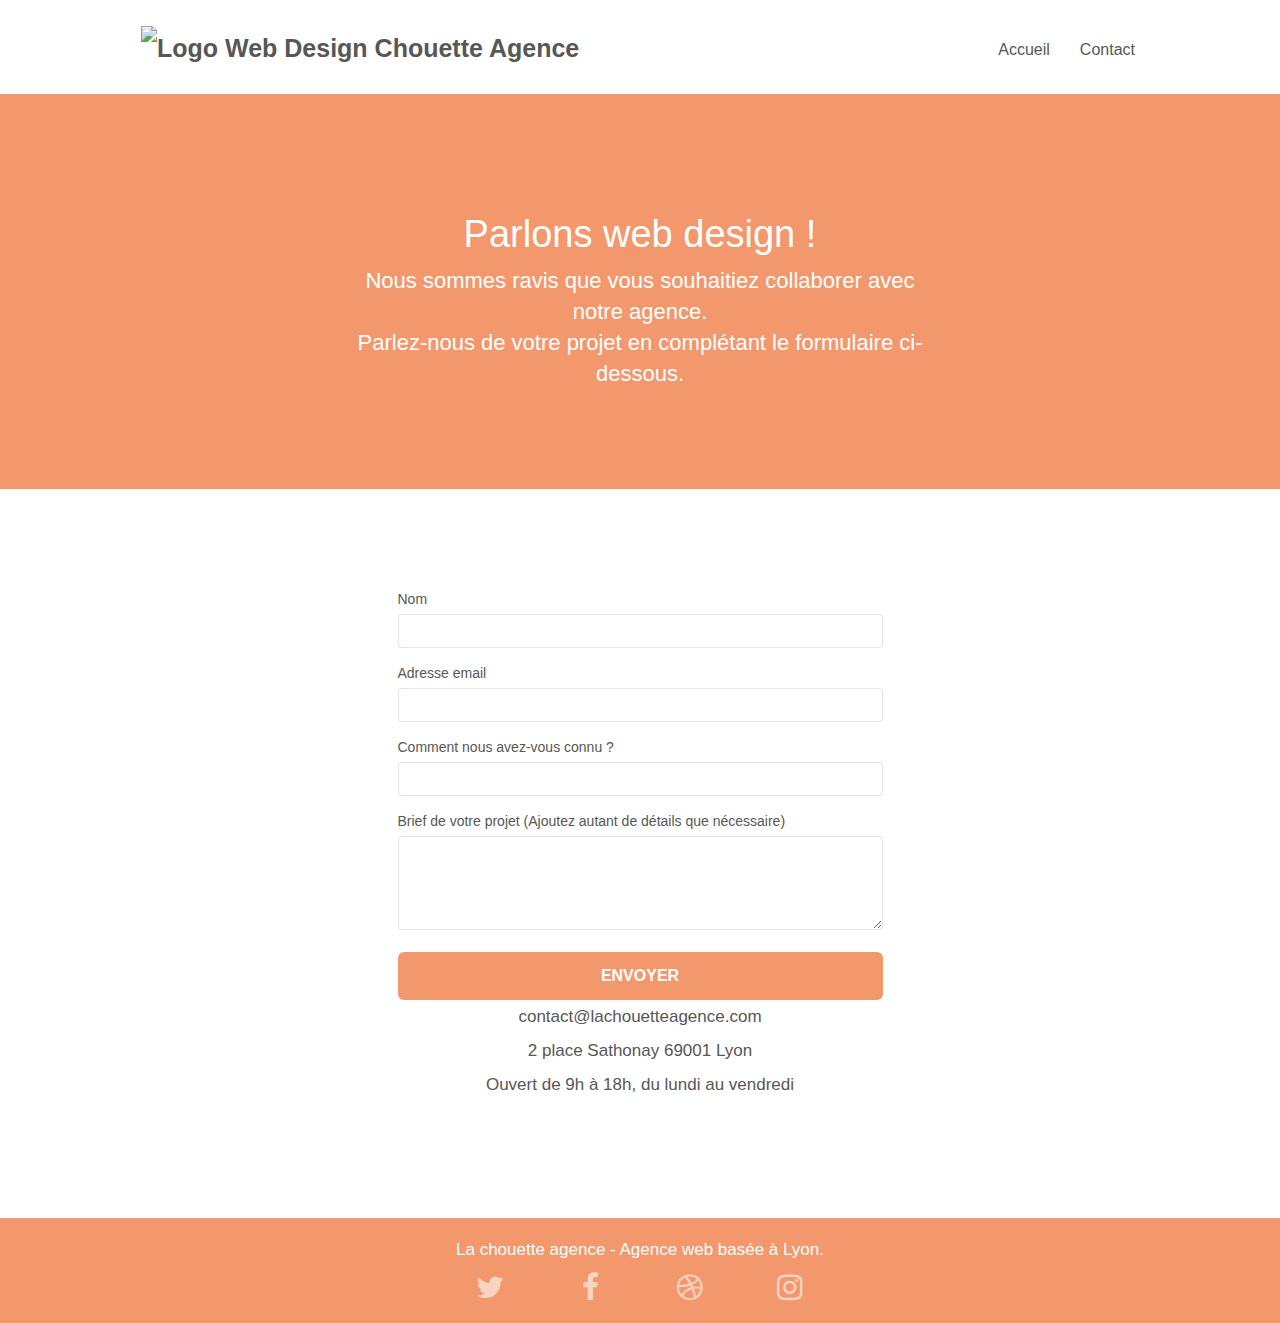
==== commit 114a3882: "conversion img en webp" ====
--- a/contact.html
+++ b/contact.html
@@ -150,11 +150,11 @@
 </div>
 <!-- Principal conteneur END -->
     
-<script src="./js/jquery-2.1.0.js"></script>
-<script src="./js/bootstrap.js"></script>
-<script src="./js/blocs.js"></script>
-<script src="./js/jqBootstrapValidation.js"></script>
-<script src="./js/formHandler.js"></script>
+<script src="./js/jquery-2.1.0.js" defer></script>
+<script src="./js/bootstrap.js" defer></script>
+<script src="./js/blocs.js" defer></script>
+<script src="./js/jquery.touchSwipe.js" defer></script>
+<script src="./js/gmaps.js" defer></script>
 
 </body>
 </html>
--- a/style.css
+++ b/style.css
@@ -821,20 +821,22 @@
     border-color: #364577!important;
 }
 
-.bg-dots-bg {
+/* .bg-dots-bg {
     background-image: url("img/dots-bg.png");
-}
+} */
 
 /* .bg-lines-h2-bg {
     background-image: url("img/lines-h2-bg.png");
 } */
 
 .bg-banniere {
-    background-image: url("img/la-chouette-agence-banniere.jpg");
+    /* background-image: url("img/la-chouette-agence-banniere.jpg"); */
+    background-image: url("img/la-chouette-agence-banniere.webp");
 }
 
 .bg-presentation {
-    background-image: url("img/image-de-presentation.bmp");
+    /* background-image: url("img/image-de-presentation.bmp"); */
+    background-image: url("img/image-de-presentation.webp");
 }
 
 @media (max-width: 1024px) {
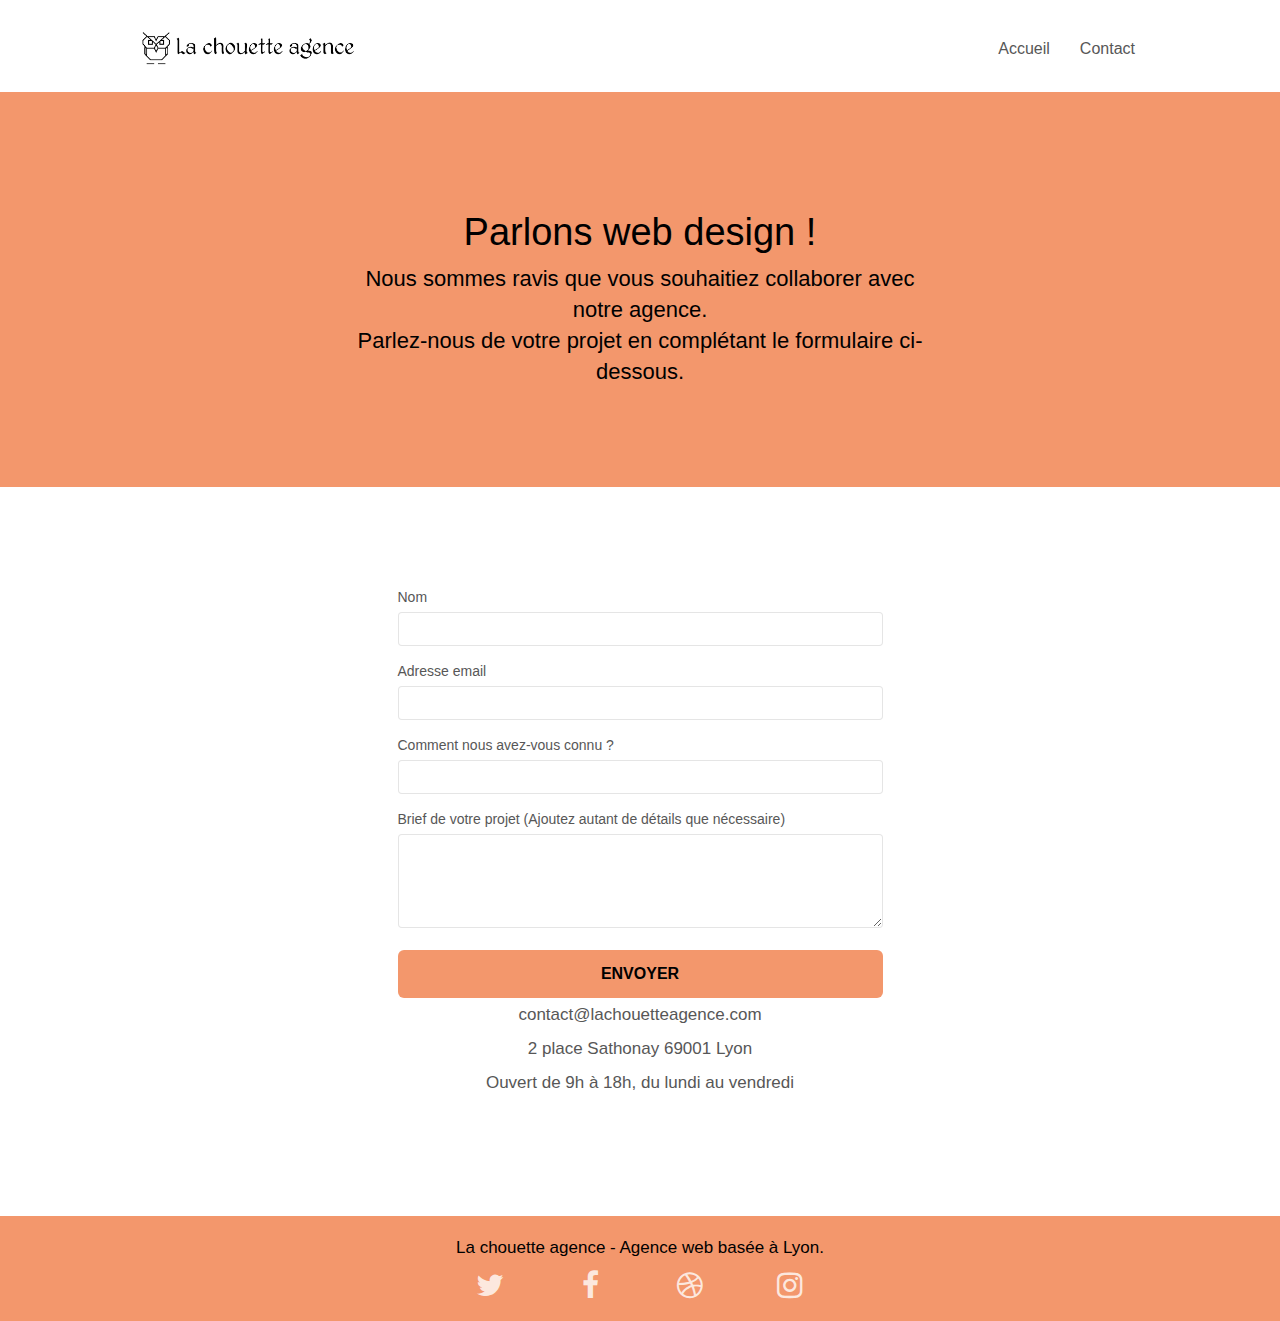
==== commit f023b141: "lien <img> // contraste orange/white" ====
--- a/contact.html
+++ b/contact.html
@@ -13,8 +13,6 @@
 	<link rel="stylesheet" type="text/css" href="./css/et-line.css">
 
 	<title>La Chouette Agence</title>
-
-<!-- Analytics -->
 
 <!-- Global site tag (gtag.js) - Google Analytics -->
 <script async src="https://www.googletagmanager.com/gtag/js?id=G-8JYK0KN8S6"></script>
@@ -38,7 +36,7 @@
 		<nav class="navbar row">
 			<div class="navbar-header">
 				<a class="navbar-brand" href="index.html">
-				<img src="img/la-chouette-agence.png" alt="Logo Web Design Chouette Agence" height="40"/></a>
+				<img src="img/la-chouette-agence.webp" alt="Logo Web Design Chouette Agence" height="40"/></a>
 				
 				<button id="nav-toggle" type="button" class="ui-navbar-toggle navbar-toggle" data-toggle="collapse" data-target=".navbar-1">
 					<span class="sr-only">Toggle navigation</span>
@@ -63,8 +61,8 @@
 	<div class="container bloc-lg">
 		<div class="row">
 			<div class="col-sm-12">
-				<h1 class="text-center hero-bloc-text tc-white">Parlons web design !</h1>
-				<h2 class="text-center mg-lg tc-white tight-width-whitespace">Nous sommes ravis que vous souhaitiez collaborer avec notre agence.<br>
+				<h1 class="text-center hero-bloc-text tc-white-black">Parlons web design !</h1>
+				<h2 class="text-center mg-lg tc-white-black tight-width-whitespace">Nous sommes ravis que vous souhaitiez collaborer avec notre agence.<br>
 					Parlez-nous de votre projet en complétant le formulaire ci-dessous.</h2>
 			</div>
 		</div>
--- a/style.css
+++ b/style.css
@@ -108,7 +108,7 @@
 }
 
 .d-bloc {
-    color: rgba(255, 255, 255, .7);
+    color: rgba(255, 255, 255, .8);
 }
 
 .d-bloc button:hover {
@@ -141,7 +141,7 @@
 .d-bloc h5 a,
 .d-bloc h6 a,
 .d-bloc p a {
-    color: rgba(255, 255, 255, .6);
+    color: rgb(255, 255, 255, 0.80);
 }
 
 .d-bloc .a-btn:hover,
@@ -748,6 +748,10 @@
 }
 
 .white {
+    color: #000000!important;
+}
+
+.white_black {
     color: #FFFFFF!important;
 }
 
@@ -787,12 +791,16 @@
 }
 
 .tc-white {
-    color: #FFFF!important;
+    color: #FFFFFF!important;
+}
+
+.tc-white-black {
+    color: #000000!important;
 }
 
 .btn-atomic-tangerine {
     background: #F3976C;
-    color: #FFFFFF!important;
+    color: #000000!important;
 }
 
 .btn-atomic-tangerine:hover {
--- a/css/et-line.css
+++ b/css/et-line.css
@@ -107,7 +107,7 @@
 .et-icon-wallet,
 .et-icon-wine {
     font-family: et-line;
-    speak: none;
+    speak: auto;
     font-style: normal;
     font-weight: 400;
     font-variant: normal;
@@ -118,402 +118,14 @@
     display: inline-block
 }
 
-.et-icon-mobile:before {
-    content: "\e000"
-}
-
-.et-icon-laptop:before {
-    content: "\e001"
-}
-
-.et-icon-desktop:before {
-    content: "\e002"
-}
-
-.et-icon-tablet:before {
-    content: "\e003"
-}
-
-.et-icon-phone:before {
-    content: "\e004"
-}
-
-.et-icon-document:before {
-    content: "\e005"
-}
-
-.et-icon-documents:before {
-    content: "\e006"
-}
-
-.et-icon-search:before {
-    content: "\e007"
-}
-
-.et-icon-clipboard:before {
-    content: "\e008"
-}
-
-.et-icon-newspaper:before {
-    content: "\e009"
-}
-
-.et-icon-notebook:before {
-    content: "\e00a"
-}
-
-.et-icon-book-open:before {
-    content: "\e00b"
-}
-
 .et-icon-browser:before {
     content: "\e00c"
-}
-
-.et-icon-calendar:before {
-    content: "\e00d"
 }
 
 .et-icon-presentation:before {
     content: "\e00e"
 }
 
-.et-icon-picture:before {
-    content: "\e00f"
-}
-
-.et-icon-pictures:before {
-    content: "\e010"
-}
-
-.et-icon-video:before {
-    content: "\e011"
-}
-
-.et-icon-camera:before {
-    content: "\e012"
-}
-
-.et-icon-printer:before {
-    content: "\e013"
-}
-
-.et-icon-toolbox:before {
-    content: "\e014"
-}
-
-.et-icon-briefcase:before {
-    content: "\e015"
-}
-
-.et-icon-wallet:before {
-    content: "\e016"
-}
-
-.et-icon-gift:before {
-    content: "\e017"
-}
-
-.et-icon-bargraph:before {
-    content: "\e018"
-}
-
-.et-icon-grid:before {
-    content: "\e019"
-}
-
-.et-icon-expand:before {
-    content: "\e01a"
-}
-
-.et-icon-focus:before {
-    content: "\e01b"
-}
-
 .et-icon-edit:before {
     content: "\e01c"
-}
-
-.et-icon-adjustments:before {
-    content: "\e01d"
-}
-
-.et-icon-ribbon:before {
-    content: "\e01e"
-}
-
-.et-icon-hourglass:before {
-    content: "\e01f"
-}
-
-.et-icon-lock:before {
-    content: "\e020"
-}
-
-.et-icon-megaphone:before {
-    content: "\e021"
-}
-
-.et-icon-shield:before {
-    content: "\e022"
-}
-
-.et-icon-trophy:before {
-    content: "\e023"
-}
-
-.et-icon-flag:before {
-    content: "\e024"
-}
-
-.et-icon-map:before {
-    content: "\e025"
-}
-
-.et-icon-puzzle:before {
-    content: "\e026"
-}
-
-.et-icon-basket:before {
-    content: "\e027"
-}
-
-.et-icon-envelope:before {
-    content: "\e028"
-}
-
-.et-icon-streetsign:before {
-    content: "\e029"
-}
-
-.et-icon-telescope:before {
-    content: "\e02a"
-}
-
-.et-icon-gears:before {
-    content: "\e02b"
-}
-
-.et-icon-key:before {
-    content: "\e02c"
-}
-
-.et-icon-paperclip:before {
-    content: "\e02d"
-}
-
-.et-icon-attachment:before {
-    content: "\e02e"
-}
-
-.et-icon-pricetags:before {
-    content: "\e02f"
-}
-
-.et-icon-lightbulb:before {
-    content: "\e030"
-}
-
-.et-icon-layers:before {
-    content: "\e031"
-}
-
-.et-icon-pencil:before {
-    content: "\e032"
-}
-
-.et-icon-tools:before {
-    content: "\e033"
-}
-
-.et-icon-tools-2:before {
-    content: "\e034"
-}
-
-.et-icon-scissors:before {
-    content: "\e035"
-}
-
-.et-icon-paintbrush:before {
-    content: "\e036"
-}
-
-.et-icon-magnifying-glass:before {
-    content: "\e037"
-}
-
-.et-icon-circle-compass:before {
-    content: "\e038"
-}
-
-.et-icon-linegraph:before {
-    content: "\e039"
-}
-
-.et-icon-mic:before {
-    content: "\e03a"
-}
-
-.et-icon-strategy:before {
-    content: "\e03b"
-}
-
-.et-icon-beaker:before {
-    content: "\e03c"
-}
-
-.et-icon-caution:before {
-    content: "\e03d"
-}
-
-.et-icon-recycle:before {
-    content: "\e03e"
-}
-
-.et-icon-anchor:before {
-    content: "\e03f"
-}
-
-.et-icon-profile-male:before {
-    content: "\e040"
-}
-
-.et-icon-profile-female:before {
-    content: "\e041"
-}
-
-.et-icon-bike:before {
-    content: "\e042"
-}
-
-.et-icon-wine:before {
-    content: "\e043"
-}
-
-.et-icon-hotairballoon:before {
-    content: "\e044"
-}
-
-.et-icon-globe:before {
-    content: "\e045"
-}
-
-.et-icon-genius:before {
-    content: "\e046"
-}
-
-.et-icon-map-pin:before {
-    content: "\e047"
-}
-
-.et-icon-dial:before {
-    content: "\e048"
-}
-
-.et-icon-chat:before {
-    content: "\e049"
-}
-
-.et-icon-heart:before {
-    content: "\e04a"
-}
-
-.et-icon-cloud:before {
-    content: "\e04b"
-}
-
-.et-icon-upload:before {
-    content: "\e04c"
-}
-
-.et-icon-download:before {
-    content: "\e04d"
-}
-
-.et-icon-target:before {
-    content: "\e04e"
-}
-
-.et-icon-hazardous:before {
-    content: "\e04f"
-}
-
-.et-icon-piechart:before {
-    content: "\e050"
-}
-
-.et-icon-speedometer:before {
-    content: "\e051"
-}
-
-.et-icon-global:before {
-    content: "\e052"
-}
-
-.et-icon-compass:before {
-    content: "\e053"
-}
-
-.et-icon-lifesaver:before {
-    content: "\e054"
-}
-
-.et-icon-clock:before {
-    content: "\e055"
-}
-
-.et-icon-aperture:before {
-    content: "\e056"
-}
-
-.et-icon-quote:before {
-    content: "\e057"
-}
-
-.et-icon-scope:before {
-    content: "\e058"
-}
-
-.et-icon-alarmclock:before {
-    content: "\e059"
-}
-
-.et-icon-refresh:before {
-    content: "\e05a"
-}
-
-.et-icon-happy:before {
-    content: "\e05b"
-}
-
-.et-icon-sad:before {
-    content: "\e05c"
-}
-
-.et-icon-facebook:before {
-    content: "\e05d"
-}
-
-.et-icon-twitter:before {
-    content: "\e05e"
-}
-
-.et-icon-googleplus:before {
-    content: "\e05f"
-}
-
-.et-icon-rss:before {
-    content: "\e060"
-}
-
-.et-icon-tumblr:before {
-    content: "\e061"
-}
-
-.et-icon-linkedin:before {
-    content: "\e062"
-}
-
-.et-icon-dribbble:before {
-    content: "\e063"
 }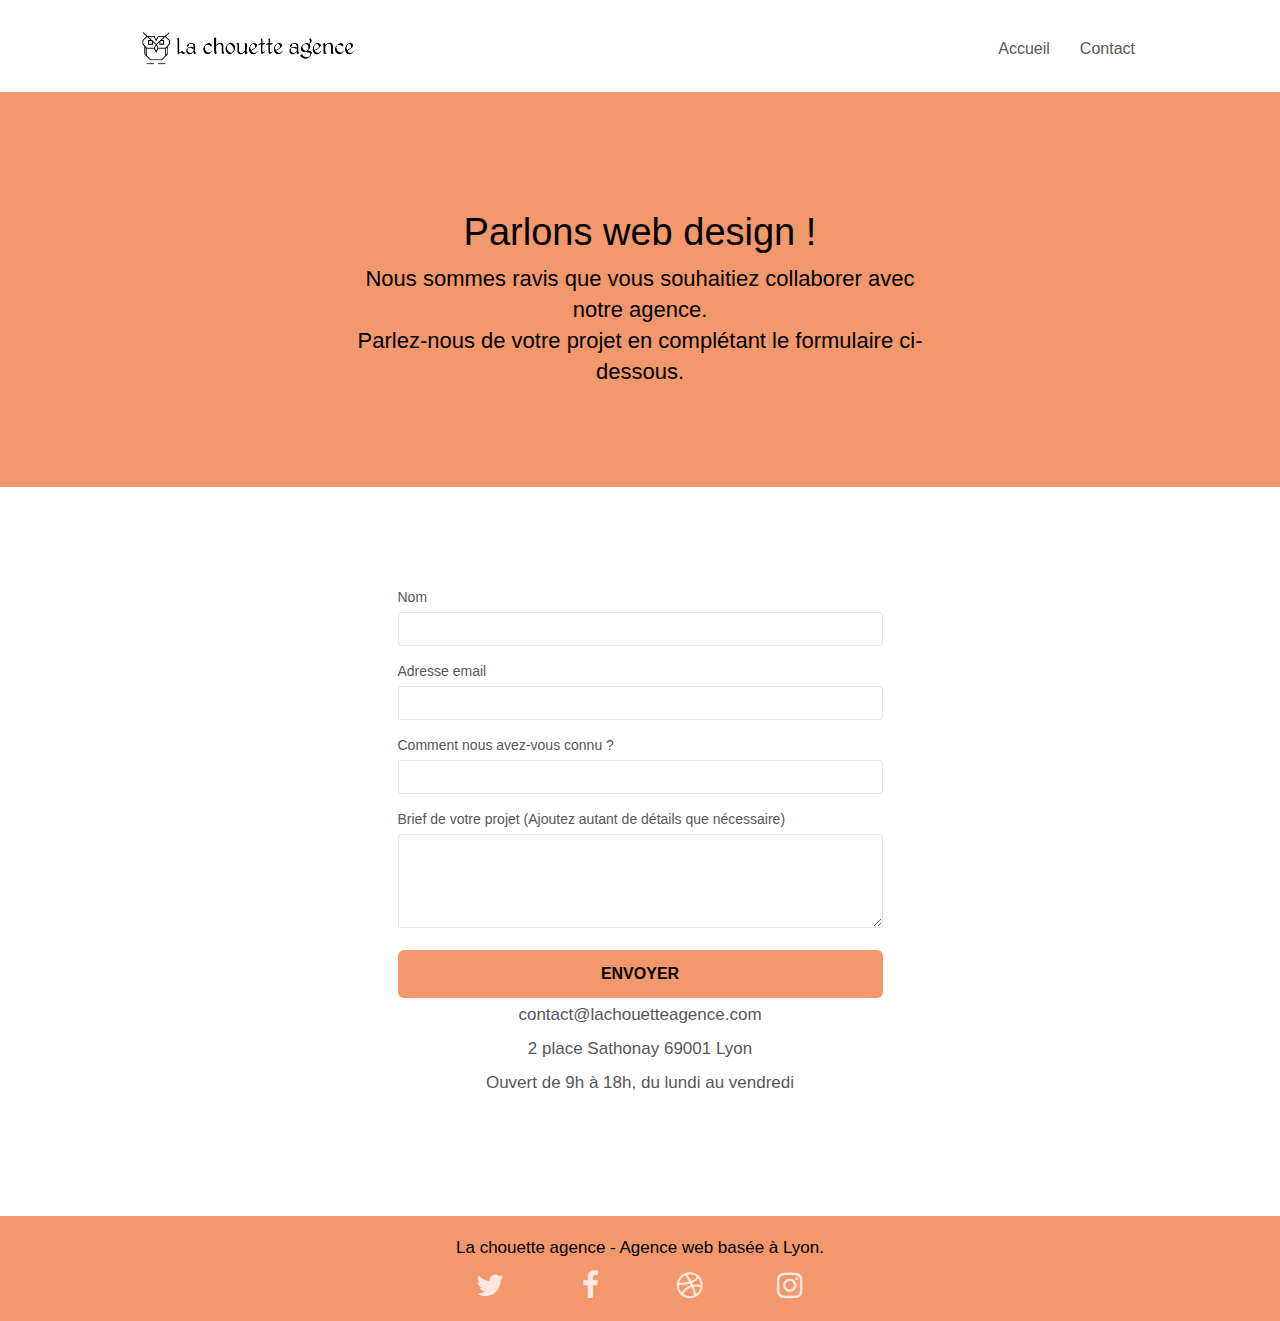
==== commit bb71b24a: "Performance" ====
--- a/contact.html
+++ b/contact.html
@@ -148,7 +148,7 @@
 </div>
 <!-- Principal conteneur END -->
     
-<script src="./js/jquery-2.1.0.js" defer></script>
+<!-- <script src="./js/jquery-2.1.0.js" defer></script> -->
 <script src="./js/bootstrap.js" defer></script>
 <script src="./js/blocs.js" defer></script>
 <script src="./js/jquery.touchSwipe.js" defer></script>
--- a/style.css
+++ b/style.css
@@ -201,10 +201,10 @@
     border-color: rgba(0, 0, 0, .3);
 }
 
-.d-bloc .panel,
+/* .d-bloc .panel,
 .l-bloc {
     color: rgba(0, 0, 0, .5);
-}
+} */
 
 .d-bloc .panel button:hover,
 .l-bloc button:hover {
@@ -542,52 +542,6 @@
     opacity: 1;
 }
 
-a[data-lightbox] {
-    position: relative;
-    display: block;
-    text-align: center;
-}
-
-a[data-lightbox]:hover::before {
-    content: "+";
-    font-family: "HelveticaNeue-Light", "Helvetica Neue Light", "Helvetica Neue", Helvetica, Arial;
-    font-size: 32px;
-    width: 50px;
-    height: 50px;
-    margin-left: -25px;
-    border-radius: 50%;
-    background: rgba(0, 0, 0, .6);
-    color: #FFF;
-    font-weight: 100;
-    z-index: 1;
-    position: absolute;
-    top: 50%;
-    transform: translateY(-50%);
-    -webkit-transform: translateY(-50%);
-}
-
-a[data-lightbox]:hover img {
-    opacity: 0.6;
-    -webkit-animation-fill-mode: none;
-    animation-fill-mode: none;
-}
-
-#lightbox-modal {
-    display: flex;
-    align-items: center;
-}
-
-#lightbox-modal .modal-dialog {
-    width: 90%;
-    max-width: 900px;
-    margin: 0 auto 0;
-}
-
-#lightbox-modal .modal-dialog img {
-    max-height: 90vh;
-    margin: 0 auto;
-}
-
 .lightbox-caption {
     padding: 20px;
     color: #FFF;
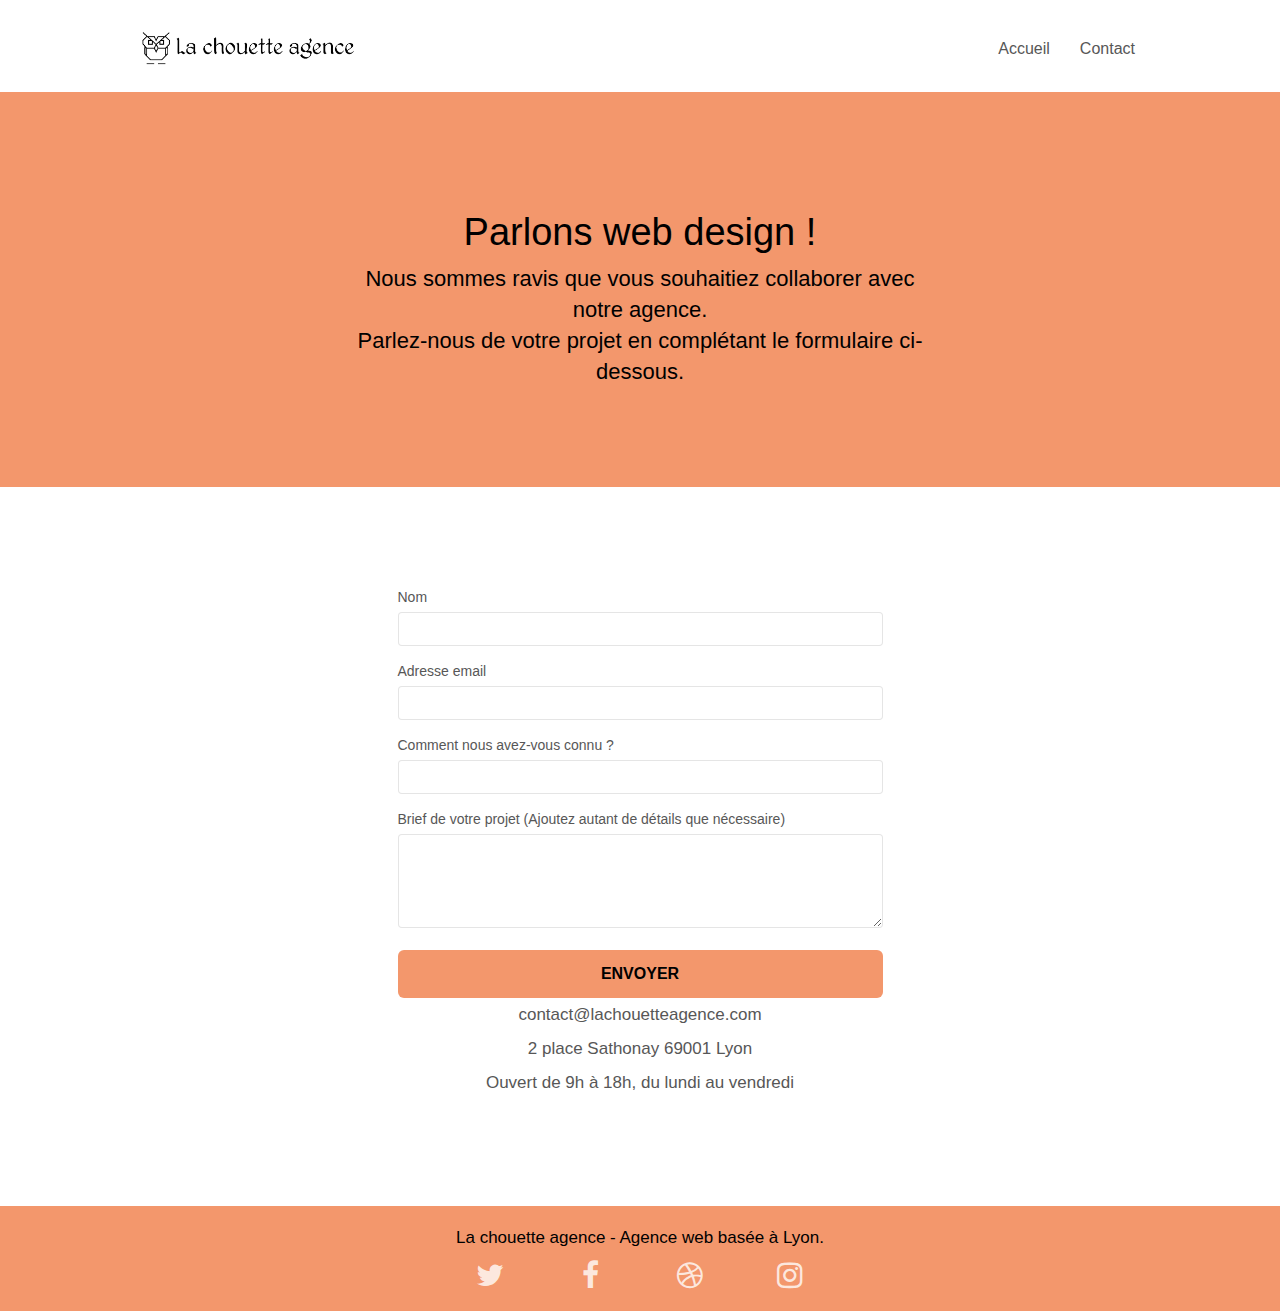
==== commit fd1fe524: "Correction W3C" ====
--- a/contact.html
+++ b/contact.html
@@ -75,7 +75,7 @@
 	<div class="container bloc-lg">
 		<div class="row responsive-center">
 			<div class="col-sm-6">
-				<form id="form_1" novalidate success-msg="Your message has been sent." fail-msg="Sorry it seems that our mail server is not responding, Sorry for the inconvenience!">
+				<form id="form_1" novalidate>
 					<div class="form-group">
 						<label>Nom</label>
 						<input id="name" class="form-control" required />
@@ -99,7 +99,6 @@
 				<p>contact@lachouetteagence.com</p>
 				<p>2 place Sathonay 69001 Lyon</p>
 				<p>Ouvert de 9h à 18h, du lundi au vendredi</p>
-				</p>
 			</div>
 		</div>
 	</div>
@@ -148,7 +147,7 @@
 </div>
 <!-- Principal conteneur END -->
     
-<!-- <script src="./js/jquery-2.1.0.js" defer></script> -->
+<script src="./js/jquery-2.1.0.js" defer></script>
 <script src="./js/bootstrap.js" defer></script>
 <script src="./js/blocs.js" defer></script>
 <script src="./js/jquery.touchSwipe.js" defer></script>
--- a/css/et-line.css
+++ b/css/et-line.css
@@ -1,7 +1,7 @@
 @font-face {
     font-family: et-line;
     src: url(../fonts/et-line.eot);
-    src: url(../fonts/et-line.eot?#iefix) format('embedded-opentype'), url(../fonts/et-line.woff) format('woff'), url(../fonts/et-line.ttf) format('truetype'), url(../fonts/et-line.svg#et-line) format('svg');
+    src: url(../fonts/et-line.eot) format('embedded-opentype'), url(../fonts/et-line.woff) format('woff'), url(../fonts/et-line.ttf) format('truetype'), url(../fonts/et-line.svg#et-line) format('svg');
     font-weight: 400;
     font-style: normal
 }
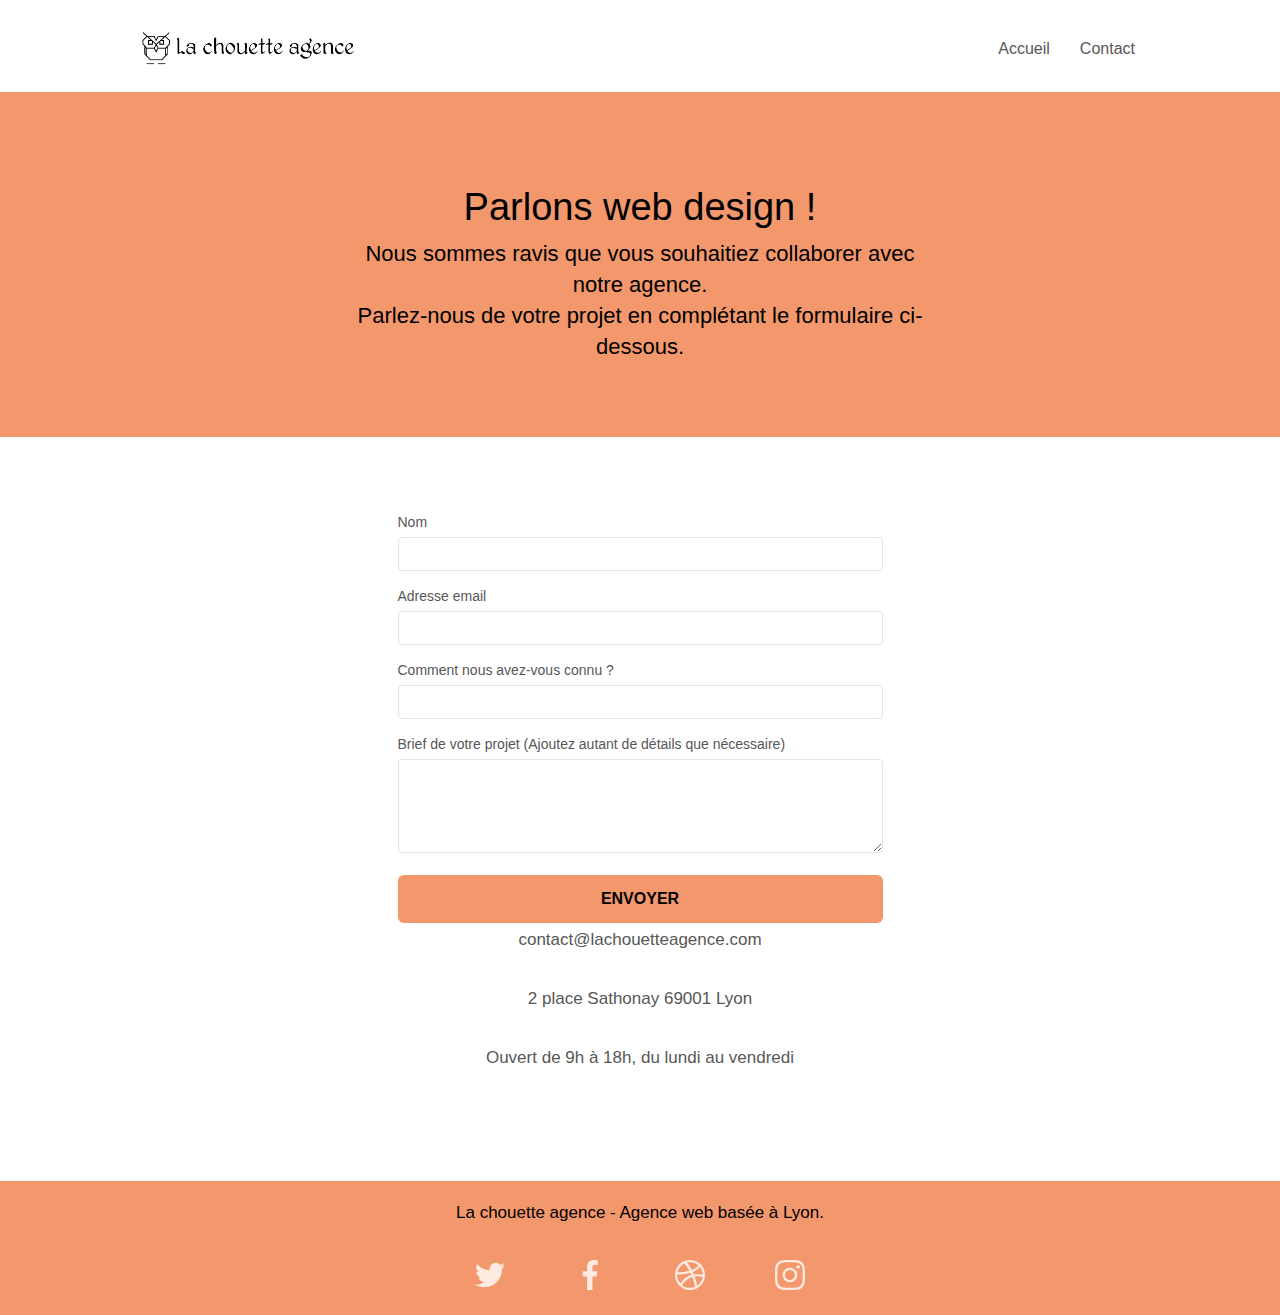
==== commit 4b2750cf: "svg / aria-label / margin" ====
--- a/contact.html
+++ b/contact.html
@@ -9,20 +9,19 @@
     
 	<link rel="stylesheet" type="text/css" href="./css/bootstrap.css">
 	<link rel="stylesheet" type="text/css" href="style.css">
-	<link rel="stylesheet" type="text/css" href="./css/font-awesome.css">
-	<link rel="stylesheet" type="text/css" href="./css/et-line.css">
 
 	<title>La Chouette Agence</title>
 
 <!-- Global site tag (gtag.js) - Google Analytics -->
-<script async src="https://www.googletagmanager.com/gtag/js?id=G-8JYK0KN8S6"></script>
+
+<!-- <script async src="https://www.googletagmanager.com/gtag/js?id=G-8JYK0KN8S6"></script>
 	<script>
 	window.dataLayer = window.dataLayer || [];
 	function gtag(){dataLayer.push(arguments);}
 	gtag('js', new Date());
 
 	gtag('config', 'G-8JYK0KN8S6');
-	</script>
+	</script> -->
 
 </head>
 
@@ -105,11 +104,6 @@
 </div>
 <!-- bloc-7 END -->
 
-<!-- ScrollToTop Button -->
-<a class="bloc-button btn btn-d scrollToTop" onclick="scrollToTarget('1')"><span class="fa fa-chevron-up"></span></a>
-<!-- ScrollToTop Button END-->
-
-
 <!-- Footer - bloc-8 -->
 <footer class="bloc bgc-atomic-tangerine d-bloc" id="bloc-8">
 	<div class="container bloc-sm">
@@ -119,22 +113,30 @@
 				<div class="row row-no-gutters social">
 					<div class="col-sm-3">
 						<div class="text-center">
-							<a class="social" href="index.html"><span class="fa fa-twitter icon-md"></span></a>
+							<a class="social" href="index.html" aria-label="Suivez-nous sur Twitter">
+								<svg class="icon-network-svg" xmlns="http://www.w3.org/2000/svg" viewBox="0 0 512 512" xml:space="preserve"><path d="M512 97.248c-19.04 8.352-39.328 13.888-60.48 16.576 21.76-12.992 38.368-33.408 46.176-58.016-20.288 12.096-42.688 20.64-66.56 25.408C411.872 60.704 384.416 48 354.464 48c-58.112 0-104.896 47.168-104.896 104.992 0 8.32.704 16.32 2.432 23.936-87.264-4.256-164.48-46.08-216.352-109.792-9.056 15.712-14.368 33.696-14.368 53.056 0 36.352 18.72 68.576 46.624 87.232-16.864-.32-33.408-5.216-47.424-12.928v1.152c0 51.008 36.384 93.376 84.096 103.136-8.544 2.336-17.856 3.456-27.52 3.456-6.72 0-13.504-.384-19.872-1.792 13.6 41.568 52.192 72.128 98.08 73.12-35.712 27.936-81.056 44.768-130.144 44.768-8.608 0-16.864-.384-25.12-1.44C46.496 446.88 101.6 464 161.024 464c193.152 0 298.752-160 298.752-298.688 0-4.64-.16-9.12-.384-13.568 20.832-14.784 38.336-33.248 52.608-54.496z"/></svg>
+							</a>
 						</div>
 					</div>
 					<div class="col-sm-3">
 						<div class="text-center">
-							<a class="social" href="index.html"><span class="fa fa-facebook icon-md"></span></a>
+							<a class="social" href="index.html" aria-label="Suivez-nous sur Facebook">
+								<svg class="icon-network-svg" viewBox="0 0 24 24" xmlns="http://www.w3.org/2000/svg"><path d="M15.997 3.985h2.191V.169C17.81.117 16.51 0 14.996 0c-3.159 0-5.323 1.987-5.323 5.639V9H6.187v4.266h3.486V24h4.274V13.267h3.345l.531-4.266h-3.877V6.062c.001-1.233.333-2.077 2.051-2.077z"/></svg>
+							</a>
 						</div>
 					</div>
 					<div class="col-sm-3">
 						<div class="text-center">
-							<a class="social" href="index.html"><span class="fa fa-dribbble icon-md"></span></a>
+							<a class="social" href="index.html" aria-label="Suivez-nous sur Dribbble">
+								<svg class="icon-network-svg" xmlns="http://www.w3.org/2000/svg" style="enable-background:new 0 0 438.533 438.533" xml:space="preserve" viewBox="0 0 438.533 438.533"><path d="M409.133 109.203c-19.608-33.592-46.205-60.189-79.798-79.796C295.736 9.801 259.058 0 219.273 0c-39.781 0-76.47 9.801-110.063 29.407-33.595 19.604-60.192 46.201-79.8 79.796C9.801 142.8 0 179.489 0 219.267c0 39.78 9.804 76.463 29.407 110.062 19.607 33.592 46.204 60.189 79.799 79.798 33.597 19.605 70.283 29.407 110.063 29.407s76.47-9.802 110.065-29.407c33.593-19.602 60.189-46.206 79.795-79.798 19.603-33.596 29.403-70.284 29.403-110.062.001-39.782-9.8-76.472-29.399-110.064zM219.27 31.977c47.201 0 88.41 15.607 123.621 46.82l-3.569 4.993c-1.427 2.002-4.996 5.852-10.704 11.565-5.709 5.708-11.943 11.136-18.699 16.274-6.762 5.14-15.94 10.992-27.555 17.559-11.611 6.567-23.982 12.328-37.117 17.276-21.887-40.355-45.296-76.709-70.231-109.064 15.039-3.616 29.789-5.423 44.254-5.423zM72.524 103.06c18.271-23.026 40.537-40.73 66.806-53.1 23.601 31.405 46.82 67.381 69.662 107.921-57.862 15.227-115.532 22.841-173.014 22.838 6.094-28.739 18.275-54.628 36.546-77.659zM44.54 286.794c-8.376-21.412-12.563-43.923-12.563-67.527 0-2.666.098-4.665.286-5.996 68.905 0 132.955-8.848 192.149-26.553 6.092 11.8 11.136 22.364 15.133 31.693-.771.38-1.999.806-3.713 1.283-1.719.476-2.953.806-3.721.999l-10.561 3.711c-7.236 2.666-16.708 7.235-28.409 13.703-11.704 6.478-24.123 14.182-37.257 23.13-13.134 8.949-26.696 20.797-40.684 35.553-13.99 14.75-25.743 30.591-35.26 47.53-15.227-16.939-27.026-36.12-35.4-57.526zM219.27 406.56c-44.54 0-84.32-14.277-119.343-42.825l4.283 3.142c6.661-14.66 16.462-28.746 29.408-42.257 12.944-13.511 25.41-24.413 37.401-32.695 11.991-8.274 25.028-16.077 39.115-23.414 14.084-7.323 23.691-11.991 28.835-13.983 5.14-1.998 9.233-3.572 12.278-4.716l.568-.287h.575c18.647 48.916 31.977 96.313 39.968 142.184-23.602 9.902-47.961 14.848-73.088 14.851zm157.606-86.081c-14.086 21.796-31.696 39.834-52.817 54.104-7.81-43.776-19.985-88.415-36.549-133.902 37.877-5.907 76.8-3.142 116.771 8.274-4.189 25.886-13.326 49.732-27.405 71.524zm26.83-103.781a232.46 232.46 0 0 0-7.139-1.283c-2.854-.473-6.331-1.047-10.424-1.713-4.087-.666-8.662-1.283-13.702-1.855a549.162 549.162 0 0 0-16.136-1.569c-5.708-.478-11.8-.855-18.268-1.143a449.763 449.763 0 0 0-19.705-.428c-6.656 0-13.657.193-20.981.571a246.549 246.549 0 0 0-21.265 1.999c-.575-.953-1.287-2.524-2.143-4.714-.855-2.187-1.479-3.855-1.848-4.997a1895.128 1895.128 0 0 0-12.573-27.121c13.134-5.333 25.652-11.469 37.555-18.418 11.892-6.949 21.402-13.131 28.544-18.555a237.319 237.319 0 0 0 20.27-17.277c6.379-6.09 10.513-10.323 12.423-12.703a286.978 286.978 0 0 0 5.424-6.995l.287-.288c27.788 33.88 41.974 72.897 42.538 117.059l-2.857-.57z"/></svg>
+							</a>
 						</div>
 					</div>
 					<div class="col-sm-3">
 						<div class="text-center">
-							<a class="social" href="index.html"><span class="fa fa-instagram icon-md"></span></a>
+							<a class="social" href="index.html" aria-label="Suivez-nous sur Instagram">
+								<svg class="icon-network-svg" viewBox="0 0 512 512" xmlns="http://www.w3.org/2000/svg"><path d="M261.04 512c-1.696 0-3.392 0-5.099-.008-40.132.098-77.214-.922-113.277-3.117-33.062-2.012-63.242-13.438-87.281-33.04-23.196-18.913-39.035-44.487-47.078-76.003-7-27.437-7.371-54.371-7.727-80.422C.32 300.72.055 278.57 0 256.047c.055-22.617.32-44.766.578-63.457.356-26.047.727-52.98 7.727-80.422 8.043-31.516 23.883-57.09 47.078-76.004 24.039-19.602 54.219-31.027 87.285-33.039C178.73.934 215.82-.09 256.039.008c40.145-.086 77.215.926 113.277 3.117 33.063 2.012 63.243 13.438 87.282 33.04 23.199 18.913 39.035 44.487 47.078 76.003 7 27.437 7.37 54.375 7.726 80.422.258 18.691.528 40.84.578 63.363v.094c-.05 22.523-.32 44.672-.578 63.363-.355 26.047-.722 52.98-7.726 80.422-8.043 31.516-23.88 57.09-47.078 76.004-24.04 19.602-54.22 31.027-87.282 33.039C334.781 510.977 299.305 512 261.04 512zm-5.099-40.008c39.48.094 75.73-.902 110.946-3.043 25-1.52 46.675-9.633 64.433-24.113 16.414-13.387 27.72-31.856 33.598-54.895 5.828-22.84 6.164-47.363 6.488-71.078.254-18.566.52-40.558.574-62.863-.054-22.309-.32-44.297-.574-62.863-.324-23.715-.66-48.239-6.488-71.082-5.879-23.04-17.184-41.508-33.598-54.895-17.758-14.476-39.433-22.59-64.433-24.11-35.215-2.144-71.465-3.132-110.852-3.046-39.473-.094-75.726.902-110.941 3.047-25 1.52-46.676 9.633-64.434 24.11-16.414 13.386-27.719 31.855-33.598 54.894-5.828 22.843-6.164 47.363-6.488 71.082-.254 18.582-.52 40.586-.574 62.91.055 22.226.32 44.234.574 62.816.324 23.715.66 48.239 6.488 71.078 5.88 23.04 17.184 41.508 33.598 54.895 17.758 14.476 39.434 22.59 64.434 24.11 35.215 2.144 71.476 3.144 110.847 3.046zM254.988 381c-68.922 0-125-56.074-125-125s56.078-125 125-125c68.926 0 125 56.074 125 125s-56.074 125-125 125zm0-210c-46.867 0-85 38.133-85 85s38.133 85 85 85c46.871 0 85-38.133 85-85s-38.129-85-85-85zm139-80c-16.566 0-30 13.43-30 30s13.434 30 30 30c16.57 0 30-13.43 30-30s-13.43-30-30-30zm0 0"/></svg>
+							</a>
 						</div>
 					</div>
 				</div>
@@ -150,8 +152,6 @@
 <script src="./js/jquery-2.1.0.js" defer></script>
 <script src="./js/bootstrap.js" defer></script>
 <script src="./js/blocs.js" defer></script>
-<script src="./js/jquery.touchSwipe.js" defer></script>
-<script src="./js/gmaps.js" defer></script>
 
 </body>
 </html>
--- a/style.css
+++ b/style.css
@@ -53,7 +53,7 @@
 }
 
 .bloc-lg {
-    padding: 100px 50px;
+    padding: 75px 50px;
 }
 
 .bloc-md {
@@ -449,7 +449,6 @@
 
 .mg-md {
     margin-top: 10px;
-    margin-bottom: 20px;
 }
 
 .mg-lg {
@@ -489,14 +488,6 @@
 
 .icon-md {
     font-size: 30px!important;
-}
-
-.icon-lg {
-    font-size: 60px!important;
-}
-
-.sm-shadow {
-    text-shadow: 0 1px 2px rgba(0, 0, 0, .3);
 }
 
 .panel-sq,
@@ -701,6 +692,20 @@
     margin-top: 24px;
 }
 
+.icon-svg {
+    fill: #364577;
+    width: 60px;
+}
+
+.icon-network-svg {
+    fill: rgb(255, 255, 255, 0.80);
+    width: 30px;
+}
+
+.icon-network-svg:hover {
+    fill: rgb(255, 255, 255, 1);
+}
+
 .white {
     color: #000000!important;
 }
@@ -777,19 +782,6 @@
 .ltc-atomic-tangerine:hover {
     color: #c27956!important;
 }
-
-.icon-dark-slate-blue {
-    color: #364577!important;
-    border-color: #364577!important;
-}
-
-/* .bg-dots-bg {
-    background-image: url("img/dots-bg.png");
-} */
-
-/* .bg-lines-h2-bg {
-    background-image: url("img/lines-h2-bg.png");
-} */
 
 .bg-banniere {
     /* background-image: url("img/la-chouette-agence-banniere.jpg"); */
